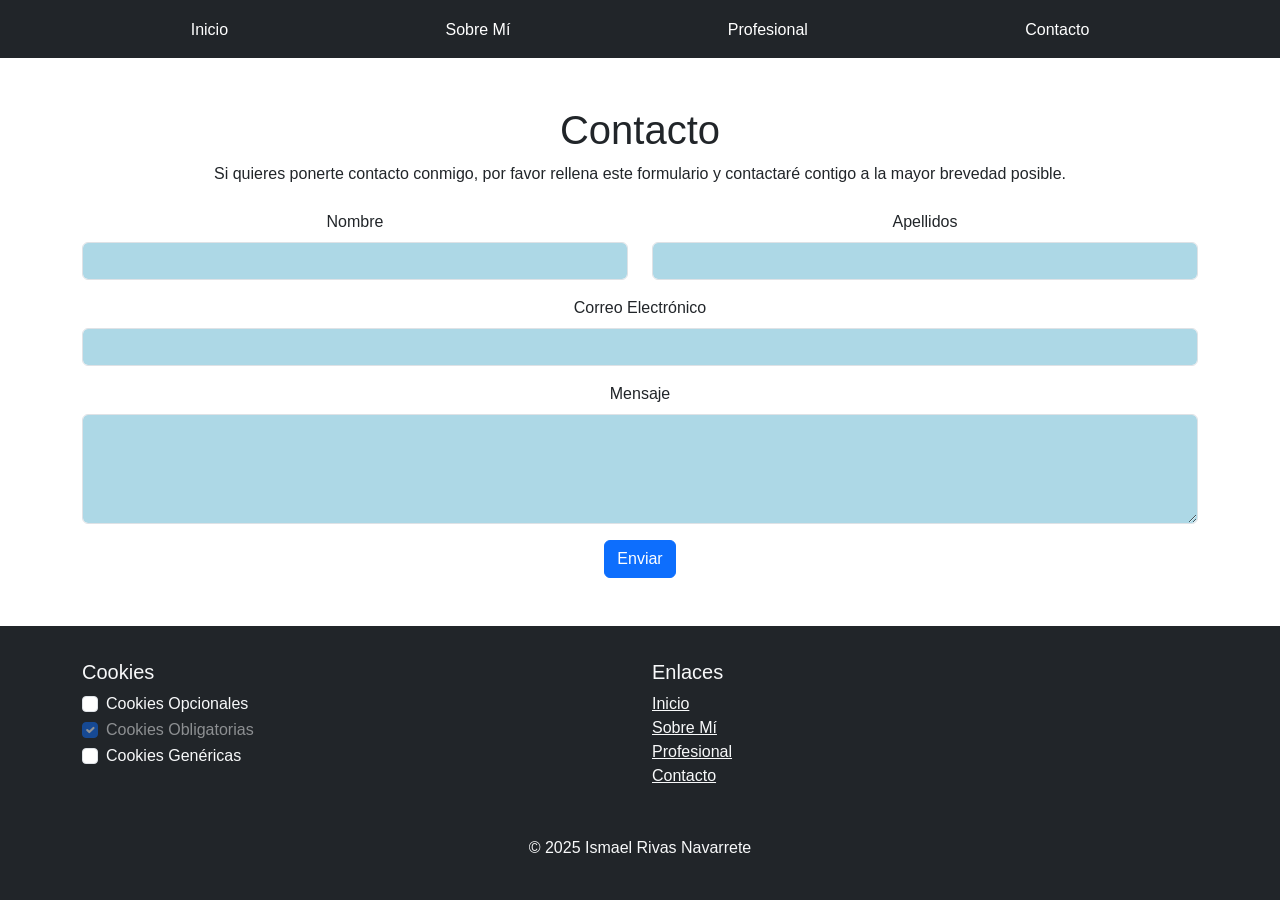
==== www/contacto.html @ 85d3795c "Prueba 1" ====
<!DOCTYPE html>
<html lang="es">
<head>
    <meta charset="UTF-8">
    <meta name="viewport" content="width=device-width, initial-scale=1.0">
    <title>Contacto</title>
    <link rel="stylesheet" href="https://cdn.jsdelivr.net/npm/bootstrap@5.3.0/dist/css/bootstrap.min.css">
    <link rel="stylesheet" href="css/styles.css">
</head>
<body>
    <nav class="navbar navbar-expand-lg navbar-dark bg-dark">
        <div class="container">
            <button class="navbar-toggler" type="button" data-bs-toggle="collapse" data-bs-target="#barraNavegacion">
                <span class="navbar-toggler-icon"></span>
            </button>
            <div class="collapse navbar-collapse" id="barraNavegacion">
                <ul class="navbar-nav">
                    <li class="nav-item"><a class="nav-link" href="index.html">Inicio</a></li>
                    <li class="nav-item"><a class="nav-link" href="sobreti.html">Sobre Mí</a></li>
                    <li class="nav-item"><a class="nav-link" href="profesional.html">Profesional</a></li>
                    <li class="nav-item"><a class="nav-link active" href="contacto.html">Contacto</a></li>
                </ul>
            </div>
        </div>
    </nav>

    

    <div class="container text-center mt-5">
        <h1>Contacto</h1>
        <p>Si quieres ponerte contacto conmigo, por favor rellena este formulario y contactaré contigo
            a la mayor brevedad posible.
        </p>

        <form action="enviar_contacto.php" method="POST" class="mt-4">
            <div class="row">
                <div class="col-md-6 mb-3">
                    <label for="nombre" class="form-label">Nombre</label>
                    <input type="text" class="form-control" id="nombre" name="nombre" required>
                </div>
                <div class="col-md-6 mb-3">
                    <label for="apellidos" class="form-label">Apellidos</label>
                    <input type="text" class="form-control" id="apellidos" name="apellidos" required>
                </div>
            </div>
            <div class="mb-3">
                <label for="email" class="form-label">Correo Electrónico</label>
                <input type="email" class="form-control" id="email" name="email" required>
            </div>
            <div class="mb-3">
                <label for="mensaje" class="form-label">Mensaje</label>
                <textarea class="form-control" id="mensaje" name="mensaje" rows="4" required></textarea>
            </div>
            <button type="submit" class="btn btn-primary">Enviar</button>
        </form>
    </div>

    <footer class="bg-dark text-light py-4 mt-5">
        <div class="container">
            <div class="row">
                <div class="col-md-6 mb-3">
                    <h5>Cookies</h5>
                    <ul class="list-unstyled">
                        <li>
                            <div class="form-check">
                                <input class="form-check-input" type="checkbox" id="cookiesOpcionales">
                                <label class="form-check-label" for="cookiesOpcionales">
                                    Cookies Opcionales
                                </label>
                            </div>
                        </li>
                        <li>
                            <div class="form-check">
                                <input class="form-check-input" type="checkbox" id="cookiesObligatorias" disabled checked>
                                <label class="form-check-label" for="cookiesObligatorias">
                                    Cookies Obligatorias
                                </label>
                            </div>
                        </li>
                        <li>
                            <div class="form-check">
                                <input class="form-check-input" type="checkbox" id="cookiesGenericas">
                                <label class="form-check-label" for="cookiesGenericas">
                                    Cookies Genéricas
                                </label>
                            </div>
                        </li>
                    </ul>
                </div>
                <div class="col-md-6 mb-3">
                    <h5>Enlaces</h5>
                    <ul class="list-unstyled">
                        <li><a href="index.html" class="text-light">Inicio</a></li>
                        <li><a href="sobreti.html" class="text-light">Sobre Mí</a></li>
                        <li><a href="profesional.html" class="text-light">Profesional</a></li>
                        <li><a href="contacto.html" class="text-light">Contacto</a></li>
                    </ul>
                </div>
            </div>
            <div class="text-center mt-3">
                <p>&copy; 2025 Ismael Rivas Navarrete</p>
            </div>
        </div>
    </footer>
    <script src="https://cdn.jsdelivr.net/npm/bootstrap@5.3.0/dist/js/bootstrap.bundle.min.js"></script>
</body>
</html>
---- www/css/styles.css ----
body {
    font-family: Arial, sans-serif;
}

.navbar {
    background-color: black;
    margin-top: 0; /* Elimina cualquier margen superior */
    padding-top: 0; /* Elimina el relleno superior */
}

.navbar-logo {
    max-height: 50px; /* Ajusta el alto máximo según el tamaño de la barra de navegación */
    width: auto; /* Mantiene las proporciones del logo */
    margin-right: 20px; /* Espaciado entre el logo y el resto de la barra */
}

.navbar-dark .navbar-nav .nav-link {
    color: white;
    margin: 0 15px; 
}

.navbar-nav {
    width: 100%;
    display: flex;
    justify-content: space-around; 
}

.container {
    margin-top: 10px;
}

.form-control {
    background-color: lightblue;
}
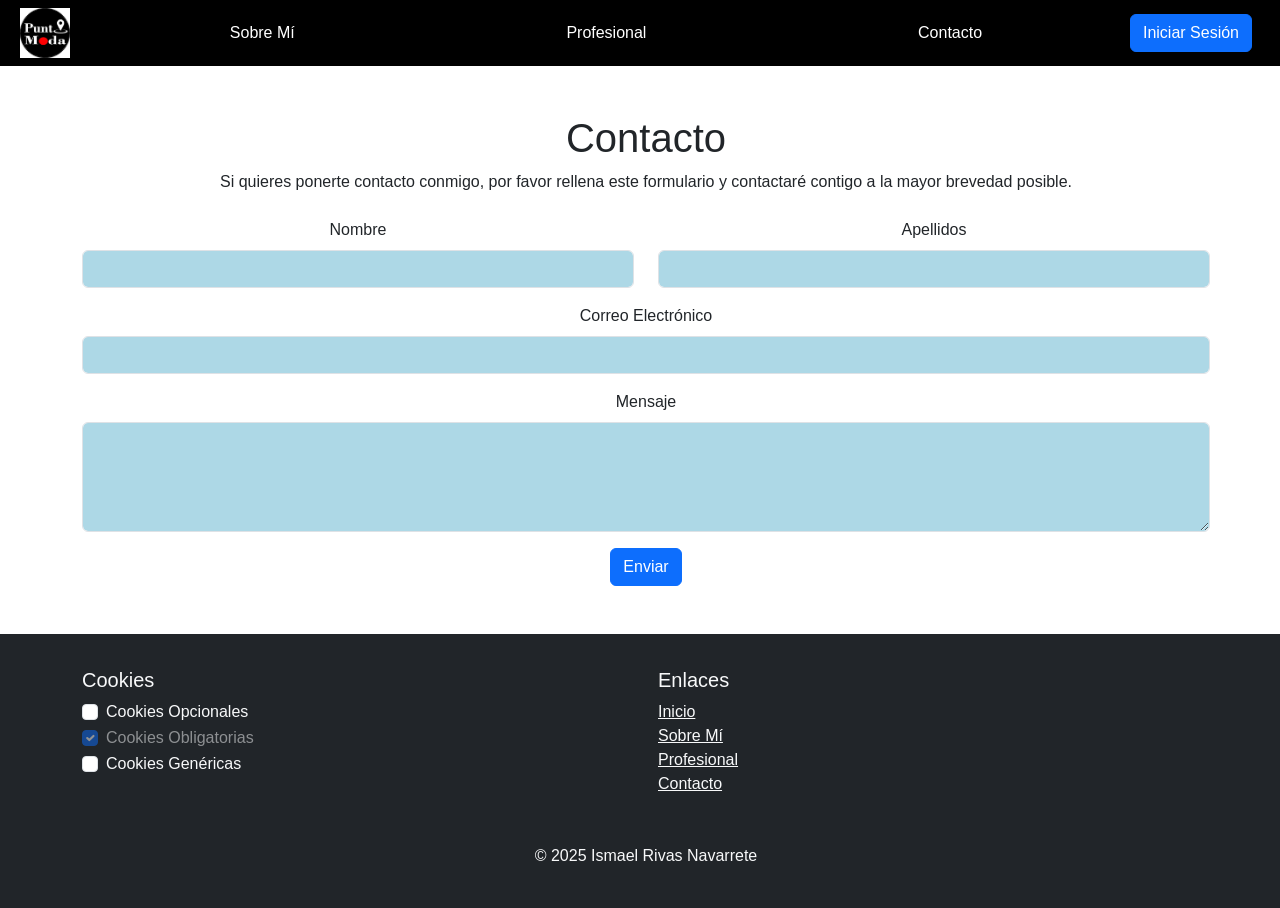
==== commit 650764c5: "he ajustado los estilos para que queden mejor visualmente" ====
--- a/www/contacto.html
+++ b/www/contacto.html
@@ -8,21 +8,29 @@
     <link rel="stylesheet" href="css/styles.css">
 </head>
 <body>
-    <nav class="navbar navbar-expand-lg navbar-dark bg-dark">
-        <div class="container">
-            <button class="navbar-toggler" type="button" data-bs-toggle="collapse" data-bs-target="#barraNavegacion">
+    <nav class="navbar navbar-expand-lg navbar-dark">
+        <div class="container-fluid d-flex align-items-center">
+            <a href="index.html"><img src="imagenes/logo.png" class="navbar-logo ms-2 mt-2" alt="logo"></a>
+            
+            <div class="collapse navbar-collapse" id="barraNavegacion">
+                <ul class="navbar-nav ms-auto">
+                    <li class="nav-item ms-2 mt-2"><a class="nav-link" href="sobreti.html">Sobre Mí</a></li>
+                    <li class="nav-item ms-2 mt-2"><a class="nav-link" href="profesional.html">Profesional</a></li>
+                    <li class="nav-item ms-2 mt-2"><a class="nav-link" href="contacto.html">Contacto</a></li>
+                </ul>
+            </div>
+    
+            <div class="ms-3 me-3 mt-2">
+                <a href="php/login.php">
+                    <button type="button" class="btn btn-primary">Iniciar Sesión</button>
+                </a>
+            </div>
+
+            <button class="navbar-toggler ms-auto me-2" type="button" data-bs-toggle="collapse" data-bs-target="#barraNavegacion">
                 <span class="navbar-toggler-icon"></span>
             </button>
-            <div class="collapse navbar-collapse" id="barraNavegacion">
-                <ul class="navbar-nav">
-                    <li class="nav-item"><a class="nav-link" href="index.html">Inicio</a></li>
-                    <li class="nav-item"><a class="nav-link" href="sobreti.html">Sobre Mí</a></li>
-                    <li class="nav-item"><a class="nav-link" href="profesional.html">Profesional</a></li>
-                    <li class="nav-item"><a class="nav-link active" href="contacto.html">Contacto</a></li>
-                </ul>
-            </div>
         </div>
-    </nav>
+    </nav>    
 
     
 
--- a/www/css/styles.css
+++ b/www/css/styles.css
@@ -1,7 +1,14 @@
+html, body {
+    height: 100%;
+    margin: 0;
+    padding: 0;
+}
+
 body {
+    display: flex;
+    flex-direction: column;
     font-family: Arial, sans-serif;
 }
-
 .navbar {
     background-color: black;
     margin-top: 0; /* Elimina cualquier margen superior */
@@ -25,8 +32,13 @@
     justify-content: space-around; 
 }
 
+main {
+    flex: 1;
+}
+
 .container {
     margin-top: 10px;
+    padding-right: 0 !important;
 }
 
 .form-control {
